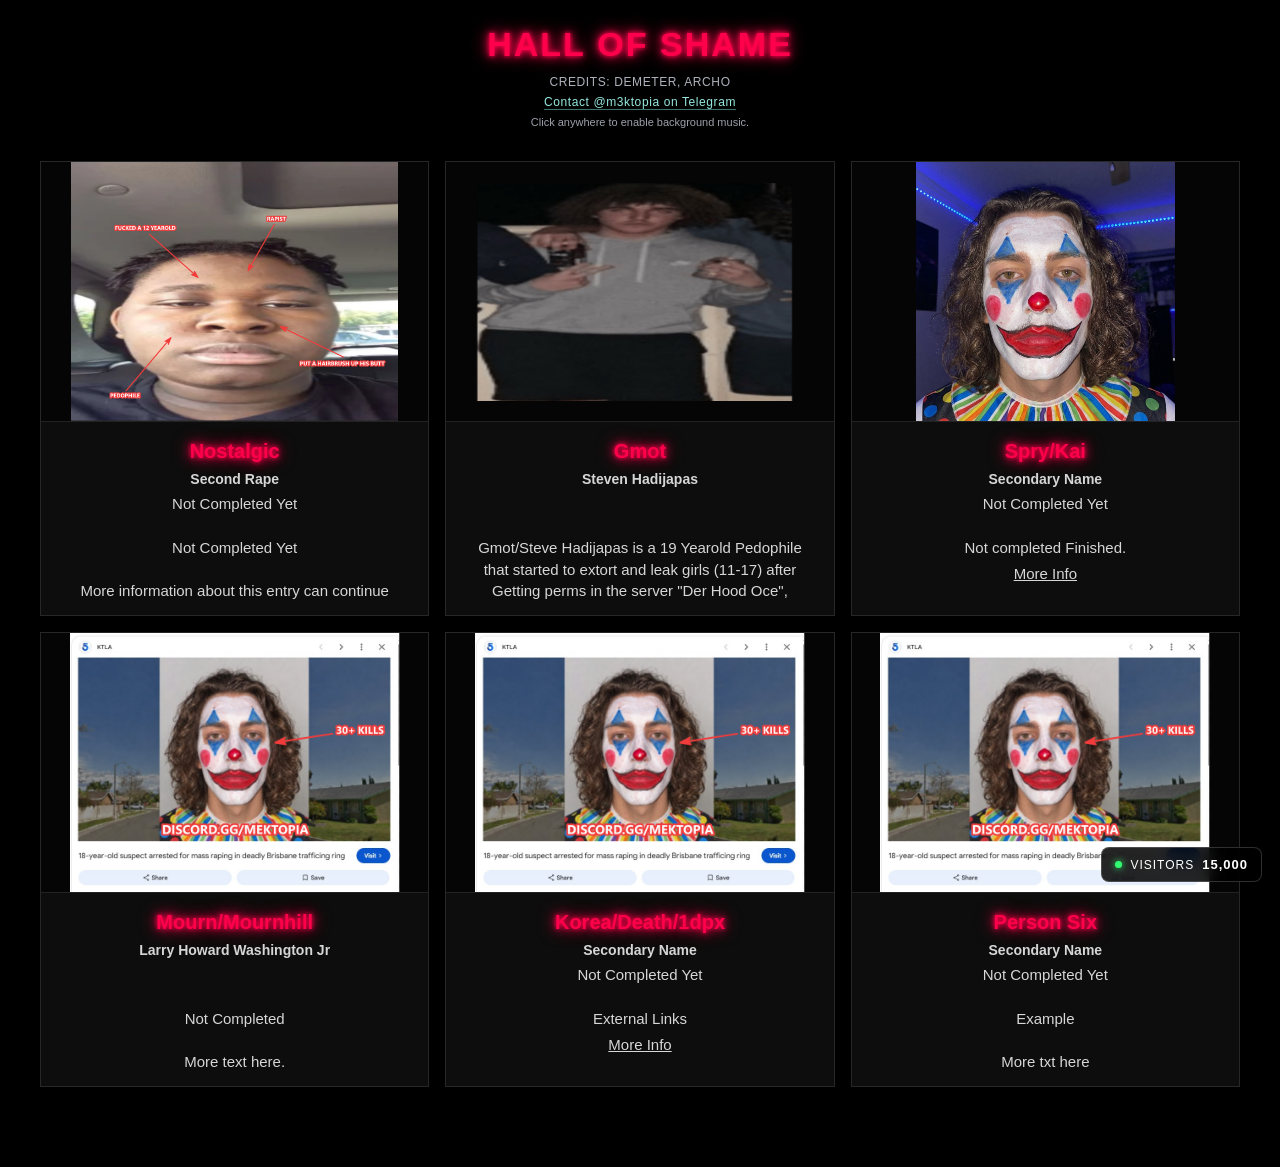
==== index.html @ 87ead7d9 "Update index.html" ====
<!DOCTYPE html>
<html lang="en">
<head>
  <meta charset="UTF-8" />
  <meta name="viewport" content="width=device-width, initial-scale=1.0" />
  <title>Hall of Shame</title>

  <style>
    * {
      box-sizing: border-box;
    }

    html {
      scroll-behavior: smooth;
    }

    body {
      margin: 0;
      background: #000;
      color: #d8d8d8;
      font-family: Arial, Helvetica, sans-serif;
    }

    .page {
      width: min(1200px, calc(100% - 40px));
      margin: 0 auto;
      padding: 25px 0 80px;
    }

    .page-title {
      text-align: center;
      color: #00f5b0;
      font-size: 34px;
      letter-spacing: 2px;
      font-weight: 700;
      margin: 0 0 8px;
    }

    .card-grid {
      display: grid;
      grid-template-columns: repeat(3, 1fr);
      gap: 16px;
    }

    .person-card {
      background: #0d0d0d;
      border: 1px solid #272727;
      height: 455px;
      overflow: hidden;

      display: flex;
      flex-direction: column;
    }

    .image-wrapper {
      width: 100%;
      height: 260px;
      background: #050505;

      display: flex;
      align-items: center;
      justify-content: center;

      overflow: hidden;
      border-bottom: 1px solid #222;
    }

    .image-wrapper img {
      width: 100%;
      height: 100%;
      object-fit: contain;
      display: block;
    }

    .person-content {
      flex: 1;
      min-height: 0;

      display: flex;
      flex-direction: column;

      padding: 14px 10px 8px;
    }

    .person-name {
      text-align: center;
      margin: 0 0 7px;
    }

    .person-name a {
      color: #00f5b0;
      font-size: 20px;
      font-weight: 700;
      text-decoration: underline;
    }

    .person-name a:hover {
      color: #66ffd3;
    }

    .real-name {
      text-align: center;
      font-size: 14px;
      font-weight: 700;
      margin-bottom: 6px;
      color: #d6d6d6;
    }

    /*
      SCROLLABLE DESCRIPTION AREA
    */

    .description {
      flex: 1;
      min-height: 0;

      overflow-y: auto;
      overflow-x: hidden;

      text-align: center;

      font-size: 15px;
      line-height: 1.45;

      padding: 0 14px 10px;

      color: #d7d7d7;

      scrollbar-width: thin;
      scrollbar-color: #444 transparent;
    }

    .description::-webkit-scrollbar {
      width: 7px;
    }

    .description::-webkit-scrollbar-track {
      background: transparent;
    }

    .description::-webkit-scrollbar-thumb {
      background: #444;
      border-radius: 8px;
    }

    .description::-webkit-scrollbar-thumb:hover {
      background: #5a5a5a;
    }

    /*
      LINKS INSIDE DESCRIPTION
    */

    .info-links {
      margin-top: 4px;
      padding-bottom: 3px;
    }

    .info-link {
      color: #d7d7d7;
      text-decoration: underline;
    }

    .info-link:hover {
      color: #ff4d8d;
    }

    .link-separator {
      color: #888;
      margin: 0 3px;
    }



    /* Flowing rainbow names: colour rotates smoothly through all hues. */
    .page-title, .person-name a {
      color: #41ffe1;
    }

    .person-name a {
      text-decoration-thickness: 1px;
      text-underline-offset: 3px;
    }

    .wave-letter {
      display: inline-block;
      white-space: pre;
      color: #41ffe1;
      text-shadow: 0 0 3px currentColor, 0 0 8px currentColor;
      animation: neon-wave 6s linear infinite;
      animation-delay: calc(var(--i) * -0.13s);
    }

    @keyframes neon-wave {
      from { filter: hue-rotate(0deg); }
      to   { filter: hue-rotate(360deg); }
    }

    /* Credits sit neatly under the title rather than at the bottom. */
    .site-meta {
      margin: 0 0 30px;
      text-align: center;
      line-height: 1.7;
      font-size: 12px;
      font-weight: 500;
      letter-spacing: 0.6px;
      color: #aeb2bc;
    }

    .site-meta p { margin: 0; }
    .site-meta a {
      color: #94e8df;
      text-decoration: none;
      border-bottom: 1px solid #3b746e;
      transition: color .2s, border-color .2s;
    }
    .site-meta a:hover {
      color: #f3fffd;
      border-color: currentColor;
    }

    .music-hint {
      display: none;
      margin: 8px 0 0;
      color: #9da0ab;
      font-size: 11px;
      letter-spacing: 0;
    }
    .music-hint.visible { display: block; }

    @media (prefers-reduced-motion: reduce) {
      .wave-letter { animation: none; }
    }


    /*
      RESPONSIVE
    */

    @media (max-width: 900px) {
      .card-grid {
        grid-template-columns: repeat(2, 1fr);
      }
    }

    @media (max-width: 600px) {
      .page {
        width: calc(100% - 20px);
      }

      .page-title {
        font-size: 27px;
      }

      .card-grid {
        grid-template-columns: 1fr;
      }
    }
    /* FIREWORKS BACKGROUND */



#fireworks {

    position: fixed;

    top: 0;

    left: 0;

    width: 100%;

    height: 100%;

    pointer-events: none;

    z-index: 0;

}



.page {

    position: relative;

    z-index: 1;

}
  /* CONTINUOUS NEON RAINBOW ANIMATION */

@keyframes rainbowCycle {
    0% {
        filter: hue-rotate(0deg);
    }

    100% {
        filter: hue-rotate(360deg);
    }
}

.page-title,
.person-name a {
    color: #ff004c !important;

    text-shadow:
        0 0 4px currentColor,
        0 0 10px currentColor,
        0 0 18px currentColor;

    animation: rainbowCycle 4s linear infinite !important;
}

/* Keep the rainbow animation running when hovering */

.person-name a:hover {
    animation: rainbowCycle 4s linear infinite !important;
}

/* Disable the previous letter-by-letter animation */

.page-title .wave-letter,
.person-name .wave-letter {
    animation: none !important;
    color: inherit !important;
    text-shadow: inherit;
}
  </style>
</head>

<body>
<canvas id="fireworks"></canvas>
  <main class="page">

    <h1 class="page-title rainbow-text">HALL OF SHAME</h1>
    <div class="site-meta">
      <p>CREDITS: DEMETER, ARCHO</p>
      <p><a href="https://t.me/m3ktopia" target="_blank" rel="noopener noreferrer">Contact @m3ktopia on Telegram</a></p>
      <p id="music-hint" class="music-hint" aria-live="polite"></p>
    </div>

    <!-- Keep music.mp3 next to index.html on GitHub Pages. No visible audio player. -->
    <audio id="background-music" src="music.mp3" autoplay loop preload="auto" hidden></audio>

    <section class="card-grid">


      <!-- PERSON 1 -->

      <article class="person-card">

        <div class="image-wrapper">
          <img
            src="person1.png"
            alt="Person 1"
          />
        </div>

        <div class="person-content">

          <h2 class="person-name">
            <a href="nostalgic.html">Nostalgic</a>
          </h2>

          <div class="real-name">
            Second Rape
          </div>

          <div class="description">

            Not Completed Yet

            <br><br>

            Not 
            Completed
            Yet

            <br><br>

            More information about this entry can continue here.

            <div class="info-links">
              <a class="info-link" href="nostalgic.html">More Info</a>
            </div>

          </div>

        </div>

      </article>



      <!-- PERSON 2 -->

      <article class="person-card">

        <div class="image-wrapper">
          <img
            src="person2.png"
            alt="Person 2"
          />
        </div>

        <div class="person-content">

          <h2 class="person-name">
            <a href="gmot.html">Gmot</a>
          </h2>

          <div class="real-name">
            Steven Hadijapas
          </div>

          <div class="description">

            

            <br><br>

            Gmot/Steve Hadijapas is a 19 Yearold Pedophile that started to extort and leak girls (11-17) after
            Getting perms in the server "Der Hood Oce", Abusing his power by threatening to hardban and leak girls if they don't do what he asks.

            <br><br>

            

            <div class="info-links">
              <a class="info-link" href="gmot.html">More Info</a>
            </div>

          </div>

        </div>

      </article>



      <!-- PERSON 3 -->

      <article class="person-card">

        <div class="image-wrapper">
          <img
            src="person3.png"
            alt="Person 3"
          />
        </div>

        <div class="person-content">

          <h2 class="person-name">
            <a href="atake.html">Spry/Kai </a>
          </h2>

          <div class="real-name">
            
            Secondary Name
          </div>

          <div class="description">

            Not Completed Yet

            <br><br>

            Not completed
            Finished.

            <div class="info-links">
              <a class="info-link" href="atake.html">More Info</a>
            </div>

          </div>

        </div>

      </article>



      <!-- PERSON 4 -->

      <article class="person-card">

        <div class="image-wrapper">
          <img
            src="person4.png"
            alt="Person 4"
          />
        </div>

        <div class="person-content">

          <h2 class="person-name">
            <a href="mourn-mournhill.html">Mourn/Mournhill</a>
          </h2>

          <div class="real-name">
          Larry Howard Washington Jr
          </div>

          <div class="description">

            

            <br><br>

            Not Completed

            <br><br>

            More text here.

            <div class="info-links">
              <a class="info-link" href="mourn-mournhill.html">More Info</a>
            </div>

          </div>

        </div>

      </article>



      <!-- PERSON 5 -->

      <article class="person-card">

        <div class="image-wrapper">
          <img
            src="person5.png"
            alt="Person 5"
          />
        </div>

        <div class="person-content">

          <h2 class="person-name">
            <a href="korea-death-1dpx.html">Korea/Death/1dpx</a>
          </h2>

          <div class="real-name">
            Secondary Name
          </div>

          <div class="description">

            Not Completed Yet

            <br><br>

            External Links

            <div class="info-links">
              <a class="info-link" href="korea-death-1dpx.html">More Info</a>
            </div>

          </div>

        </div>

      </article>



      <!-- PERSON 6 -->

      <article class="person-card">

        <div class="image-wrapper">
          <img
            src="person6.png"
            alt="Person 6"
          />
        </div>

        <div class="person-content">

          <h2 class="person-name">
            <a href="person6.html">Person Six</a>
          </h2>

          <div class="real-name">
            Secondary Name
          </div>

          <div class="description">

            Not Completed Yet

            <br><br>

            Example

            <br><br>

            More txt here

            <div class="info-links">
              <a class="info-link" href="person6.html">More Info</a>
            </div>

          </div>

        </div>

      </article>


    </section>


  </main>


  <script>
    // Browsers may prohibit autoplay with sound. If they do, any normal click
    // or keypress on this page retries playback; no bulky player is displayed.
    const backgroundMusic = document.getElementById('background-music');
    const musicHint = document.getElementById('music-hint');

    function showMusicHint(message) {
      musicHint.textContent = message;
      musicHint.classList.add('visible');
    }

    function clearMusicHint() {
      musicHint.textContent = '';
      musicHint.classList.remove('visible');
    }

    function stopListeningForPlayback() {
      document.removeEventListener('pointerdown', startMusic);
      document.removeEventListener('keydown', startMusic);
    }

    async function startMusic() {
      if (!backgroundMusic || !backgroundMusic.paused) return;
      try {
        await backgroundMusic.play();
        clearMusicHint();
        stopListeningForPlayback();
      } catch (error) {
        // A user gesture may be required; these listeners remain active.
        if (error.name === 'NotAllowedError') {
          showMusicHint('Click anywhere to enable background music.');
        } else if (error.name !== 'AbortError') {
          showMusicHint('Music unavailable: check that music.mp3 is uploaded next to index.html.');
        }
      }
    }

    if (backgroundMusic) {
      backgroundMusic.volume = 0.55;
      backgroundMusic.addEventListener('error', () => {
        showMusicHint('Music unavailable: check that music.mp3 is uploaded next to index.html.');
      });
      document.addEventListener('pointerdown', startMusic);
      document.addEventListener('keydown', startMusic);
      if (document.readyState === 'loading') {
        document.addEventListener('DOMContentLoaded', startMusic, { once: true });
      } else {
        startMusic();
      }
    }

    // Apply the moving colour wave only to the heading and profile names.
    document.querySelectorAll('.page-title, .person-name a').forEach(element => {
      const text = element.textContent.trim();
      if (!text) return;
      element.setAttribute('aria-label', text);
      element.textContent = '';
      Array.from(text).forEach((character, i) => {
        const letter = document.createElement('span');
        letter.className = 'wave-letter';
        letter.style.setProperty('--i', i);
        letter.textContent = character;
        letter.setAttribute('aria-hidden', 'true');
        element.appendChild(letter);
      });
    });
  </script>
  <script>
(() => {
    const canvas = document.getElementById("fireworks");
    const ctx = canvas.getContext("2d");

    let particles = [];
    let rockets = [];

    function resize() {
        canvas.width = window.innerWidth;
        canvas.height = window.innerHeight;
    }

    window.addEventListener("resize", resize);
    resize();

    function launchFirework() {
        rockets.push({
            x: Math.random() * canvas.width,
            y: canvas.height,
            targetY: Math.random() * canvas.height * 0.55 + 40,
            speed: Math.random() * 3 + 5,
            hue: Math.random() * 360
        });
    }

    function explode(x, y, hue) {
        const count = 70;

        for (let i = 0; i < count; i++) {
            const angle = (Math.PI * 2 * i) / count;
            const speed = Math.random() * 3 + 1;

            particles.push({
                x,
                y,
                vx: Math.cos(angle) * speed,
                vy: Math.sin(angle) * speed,
                life: 1,
                decay: Math.random() * 0.008 + 0.009,
                hue,
                size: Math.random() * 2 + 1
            });
        }
    }

    function animate() {
        ctx.clearRect(0, 0, canvas.width, canvas.height);

        rockets.forEach((rocket, index) => {
            rocket.y -= rocket.speed;

            ctx.fillStyle = `hsl(${rocket.hue}, 100%, 70%)`;

            ctx.beginPath();
            ctx.arc(rocket.x, rocket.y, 2, 0, Math.PI * 2);
            ctx.fill();

            if (rocket.y <= rocket.targetY) {
                explode(rocket.x, rocket.y, rocket.hue);
                rockets.splice(index, 1);
            }
        });

        particles.forEach((p, index) => {
            p.x += p.vx;
            p.y += p.vy;

            p.vy += 0.025;

            p.vx *= 0.985;
            p.vy *= 0.985;

            p.life -= p.decay;

            ctx.globalAlpha = Math.max(p.life, 0);

            ctx.fillStyle = `hsl(${p.hue}, 100%, 65%)`;

            ctx.shadowBlur = 12;
            ctx.shadowColor = ctx.fillStyle;

            ctx.beginPath();
            ctx.arc(p.x, p.y, p.size, 0, Math.PI * 2);
            ctx.fill();

            if (p.life <= 0) {
                particles.splice(index, 1);
            }
        });

        ctx.globalAlpha = 1;
        ctx.shadowBlur = 0;

        requestAnimationFrame(animate);
    }

    setInterval(launchFirework, 1200);

    animate();
})();
</script>
<!-- LIVE VISITOR COUNTER -->
<div id="visitor-counter">
  <span class="visitor-dot"></span>
  <span>VISITORS</span>
  <strong id="visitor-count">15,000</strong>
</div>

<style>
  #visitor-counter {
    position: fixed;
    right: 18px;
    bottom: 18px;
    z-index: 999999;

    display: flex;
    align-items: center;
    gap: 8px;

    background: rgba(0, 0, 0, 0.85);
    border: 1px solid rgba(255, 255, 255, 0.18);
    border-radius: 8px;

    padding: 9px 13px;

    color: white;
    font-family: Arial, sans-serif;
    font-size: 12px;
    letter-spacing: 1px;

    backdrop-filter: blur(8px);
  }

  #visitor-count {
    font-size: 13px;
    color: #ffffff;
  }

  .visitor-dot {
    width: 7px;
    height: 7px;
    background: #32ff72;
    border-radius: 50%;
    box-shadow: 0 0 7px #32ff72;
  }
</style>

<script>
(function () {
  const countDisplay = document.getElementById("visitor-count");

  const namespace = "saveahairbrush.com";
  const action = "view";
  const key = "total-site-visitors";

  const baseURL =
    "https://counterapi.com/api/" +
    namespace + "/" +
    action + "/" +
    key;

  // Register this visit
  const xhr = new XMLHttpRequest();

  xhr.open(
    "GET",
    baseURL + "?startNumber=15000&unique=true"
  );

  xhr.responseType = "json";

  xhr.onload = function () {
    if (xhr.response && xhr.response.value !== undefined) {
      countDisplay.textContent =
        Number(xhr.response.value).toLocaleString();
    }
  };

  xhr.send();

  // Refresh displayed total every 5 seconds
  // without adding another visit.
  setInterval(function () {
    const update = new XMLHttpRequest();

    update.open(
      "GET",
      baseURL +
        "?startNumber=15000&unique=true&readOnly=true"
    );

    update.responseType = "json";

    update.onload = function () {
      if (update.response && update.response.value !== undefined) {
        countDisplay.textContent =
          Number(update.response.value).toLocaleString();
      }
    };

    update.send();
  }, 5000);
})();
</script>
</body>
</html>
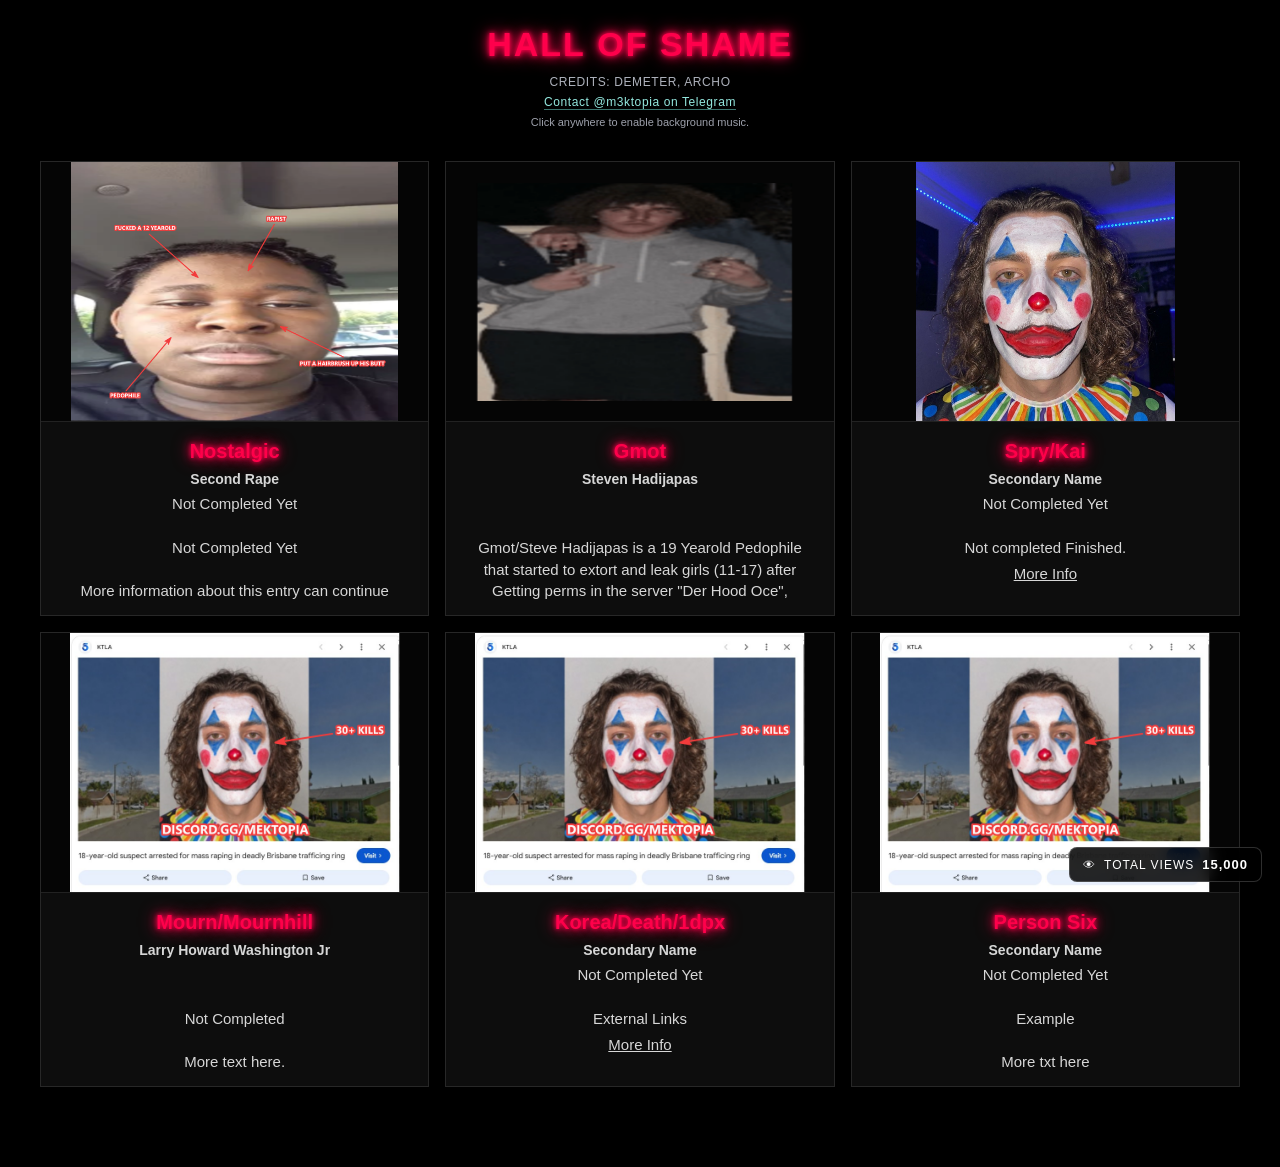
==== commit 4ec51d96: "Update visitor counter display text and icon" ====
--- a/index.html
+++ b/index.html
@@ -788,8 +788,8 @@
 </script>
 <!-- LIVE VISITOR COUNTER -->
 <div id="visitor-counter">
-  <span class="visitor-dot"></span>
-  <span>VISITORS</span>
+  <span>👁</span>
+  <span>TOTAL VIEWS</span>
   <strong id="visitor-count">15,000</strong>
 </div>
 
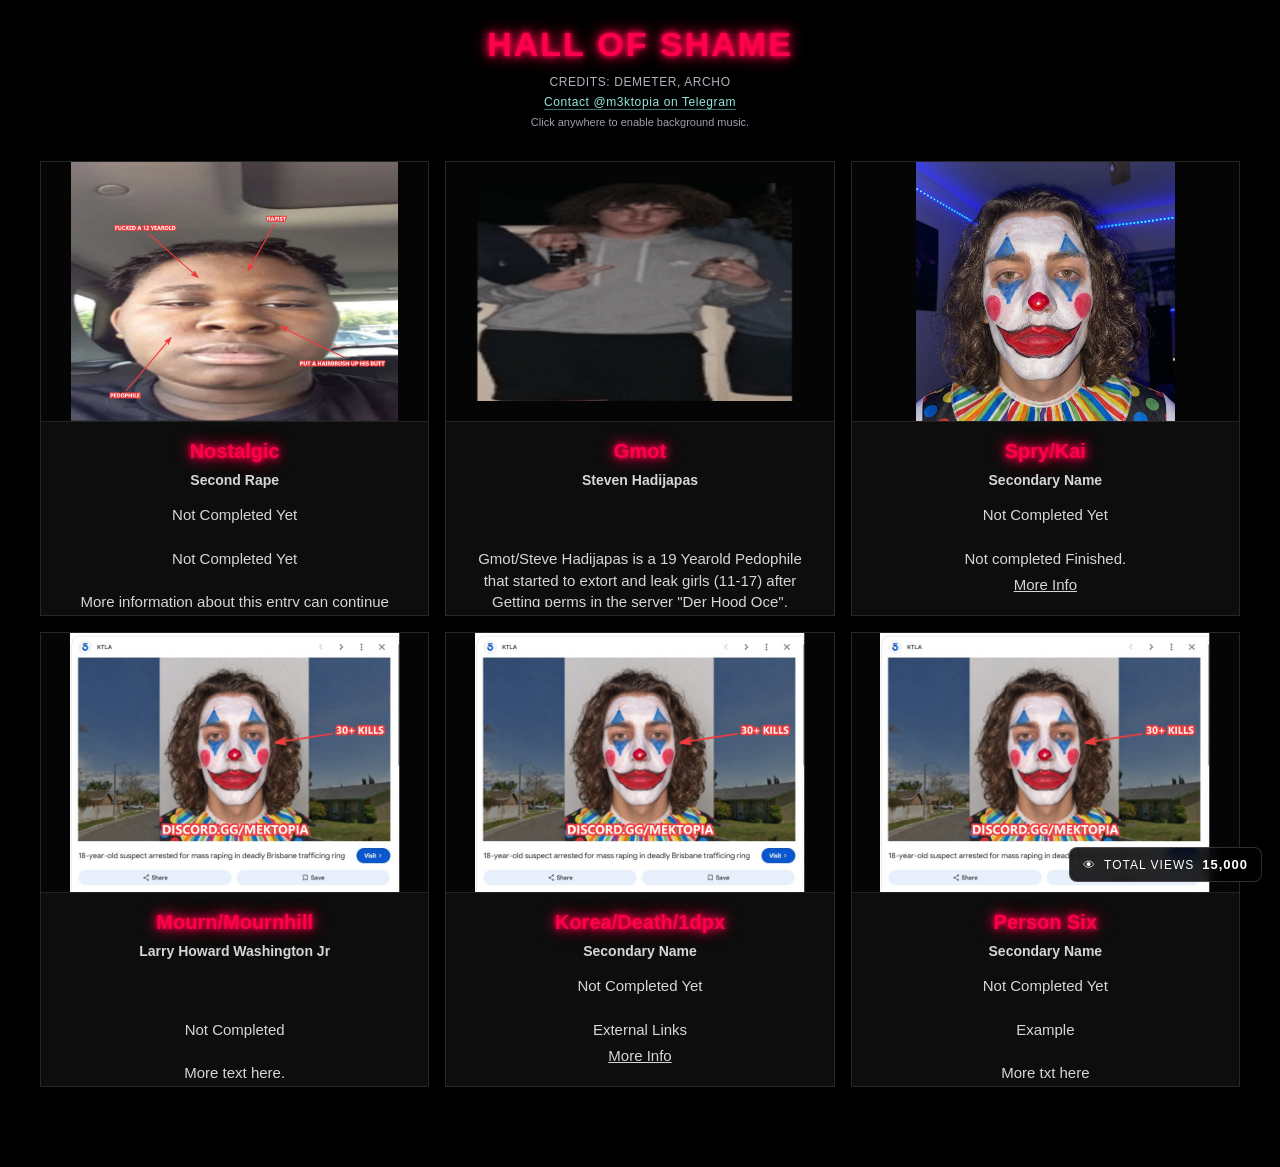
==== commit 16470b1b: "Add CSS styles for person content and description" ====
--- a/index.html
+++ b/index.html
@@ -324,6 +324,20 @@
     animation: none !important;
     color: inherit !important;
     text-shadow: inherit;
+}
+.person-content {
+    height: auto !important;
+    min-height: 0 !important;
+}
+
+.person-name,
+.real-name {
+    margin-bottom: 8px !important;
+}
+
+.description {
+    margin-top: 8px !important;
+    padding-top: 0 !important;
 }
   </style>
 </head>
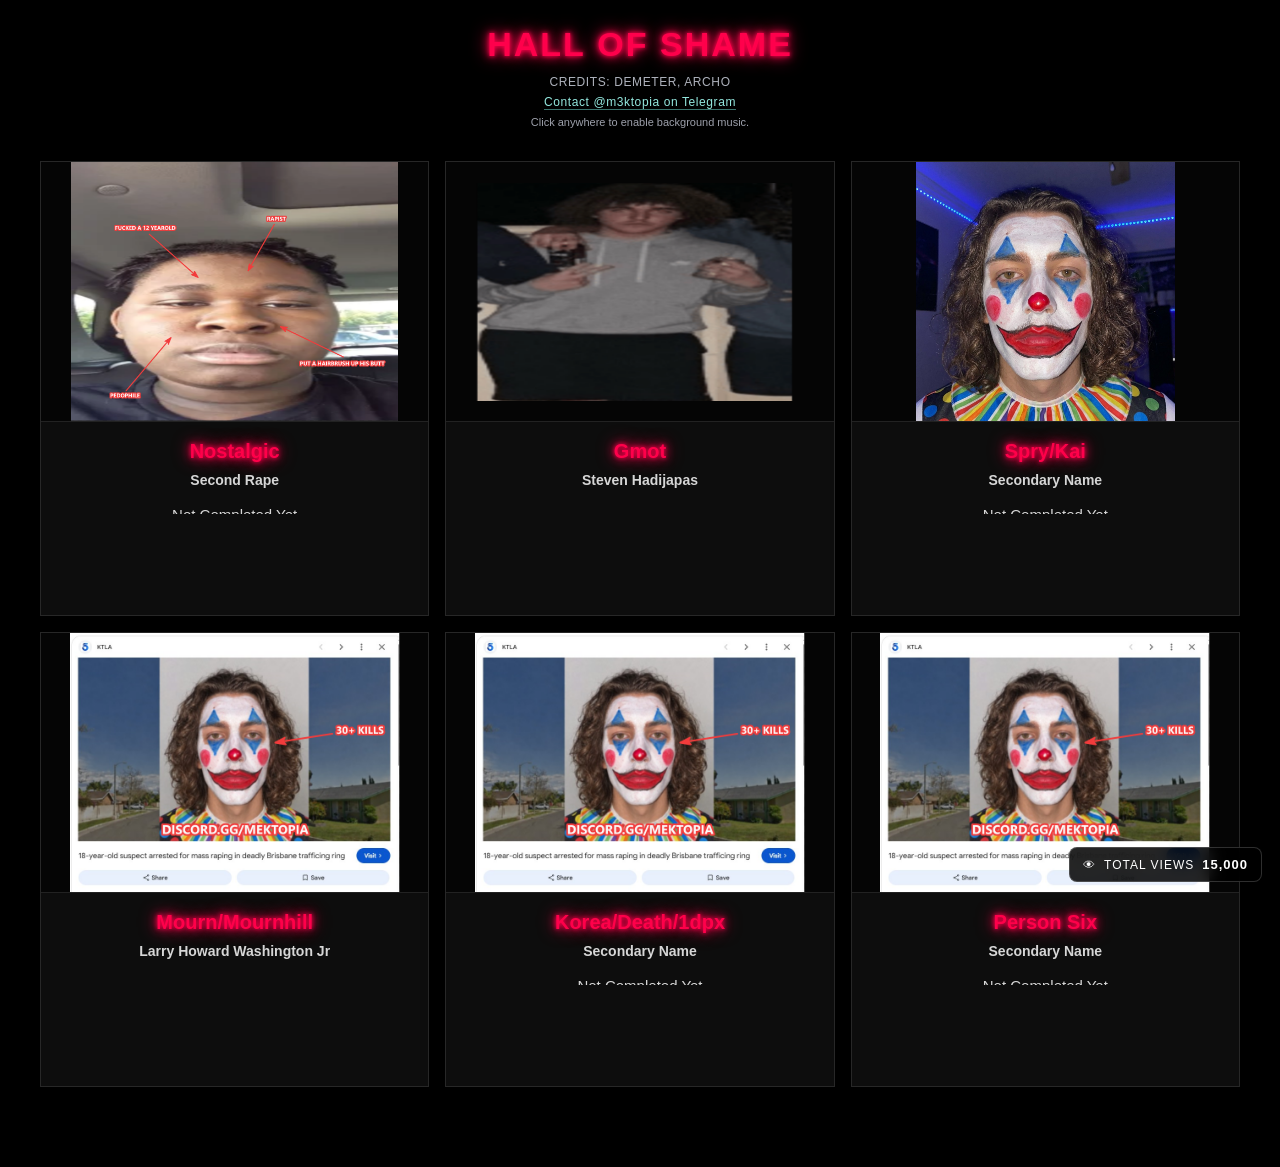
==== commit ddbff6e1: "Update index.html" ====
--- a/index.html
+++ b/index.html
@@ -73,7 +73,7 @@
     }
 
     .person-content {
-      flex: 1;
+      flex: 0;
       min-height: 0;
 
       display: flex;
@@ -339,6 +339,7 @@
     margin-top: 8px !important;
     padding-top: 0 !important;
 }
+    
   </style>
 </head>
 
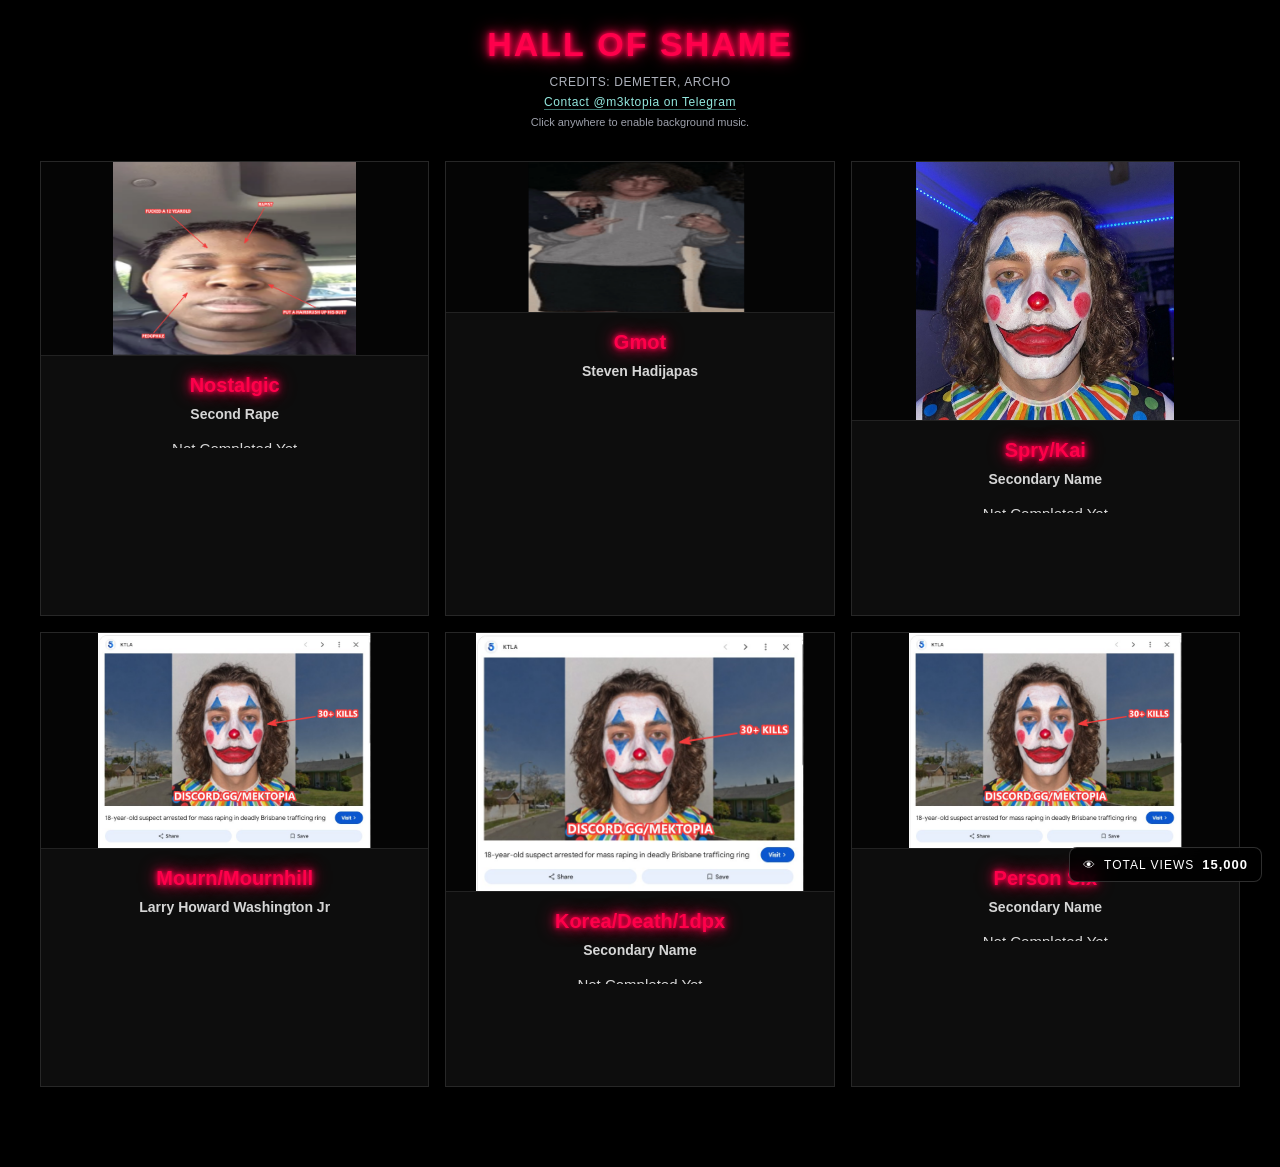
==== commit 29e83515: "Update index.html" ====
--- a/index.html
+++ b/index.html
@@ -73,7 +73,7 @@
     }
 
     .person-content {
-      flex: 0;
+      flex: 0 0 auto;
       min-height: 0;
 
       display: flex;
@@ -111,7 +111,7 @@
     */
 
     .description {
-      flex: 1;
+      flex: 0;
       min-height: 0;
 
       overflow-y: auto;
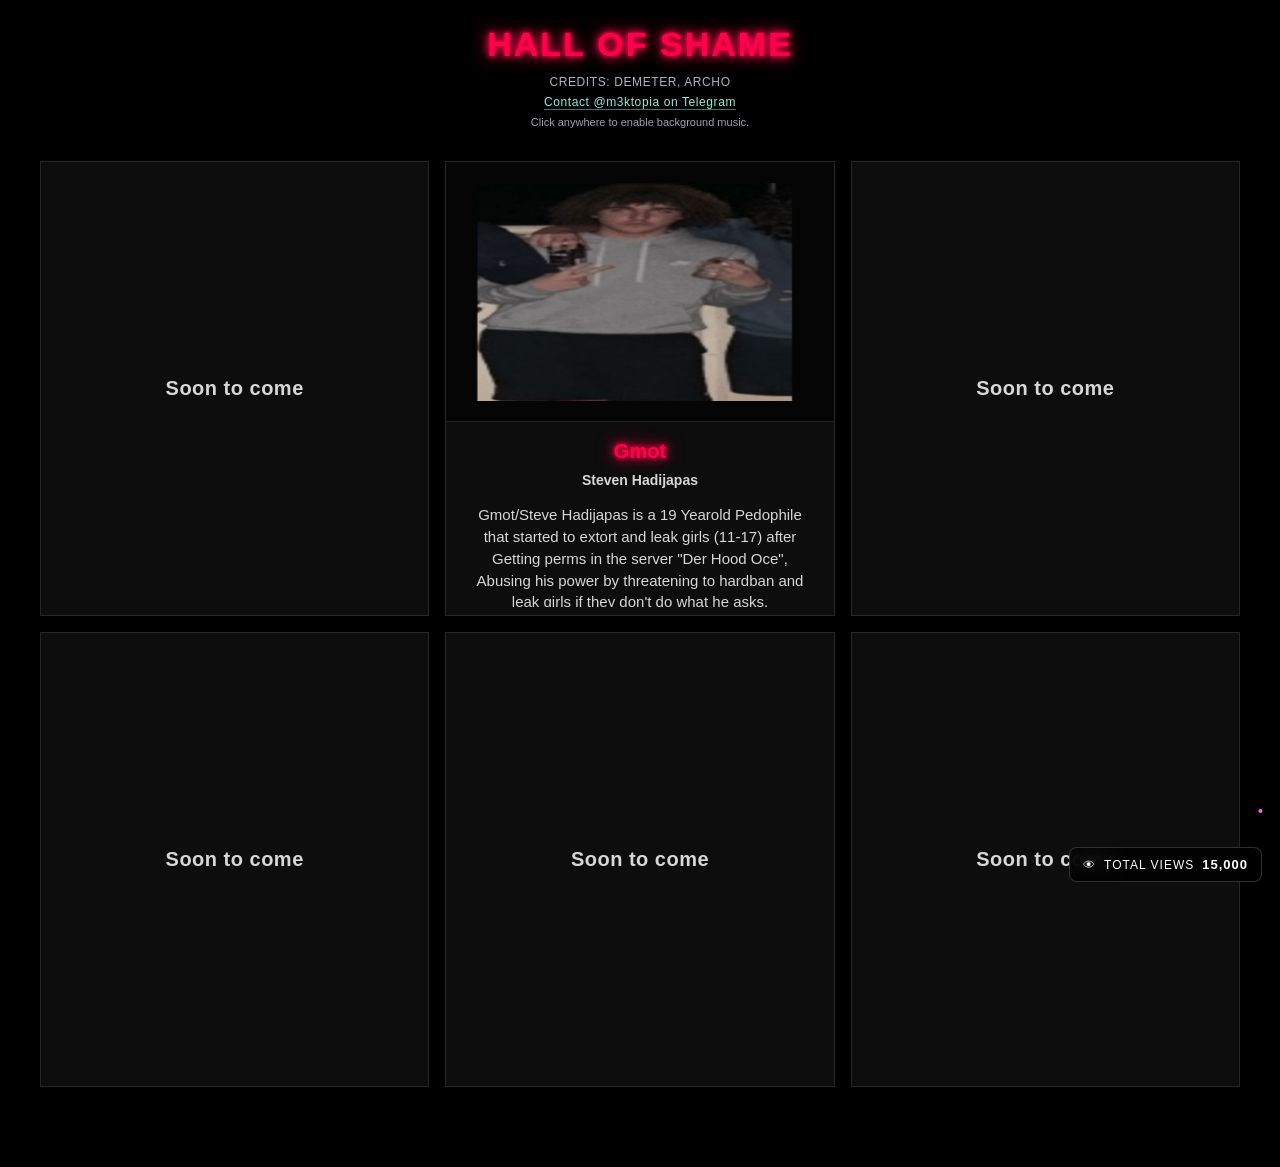
==== commit b717496a: "Add files via upload" ====
--- a/index.html
+++ b/index.html
@@ -73,7 +73,7 @@
     }
 
     .person-content {
-      flex: 0 0 auto;
+      flex: 1;
       min-height: 0;
 
       display: flex;
@@ -111,7 +111,7 @@
     */
 
     .description {
-      flex: 0;
+      flex: 1;
       min-height: 0;
 
       overflow-y: auto;
@@ -340,6 +340,22 @@
     padding-top: 0 !important;
 }
     
+
+    .soon-card {
+      display: flex;
+      align-items: center;
+      justify-content: center;
+    }
+
+    .soon-to-come {
+      width: 100%;
+      text-align: center;
+      color: #d7d7d7;
+      font-size: 20px;
+      font-weight: 700;
+      letter-spacing: 0.5px;
+    }
+
   </style>
 </head>
 
@@ -362,47 +378,8 @@
 
       <!-- PERSON 1 -->
 
-      <article class="person-card">
-
-        <div class="image-wrapper">
-          <img
-            src="person1.png"
-            alt="Person 1"
-          />
-        </div>
-
-        <div class="person-content">
-
-          <h2 class="person-name">
-            <a href="nostalgic.html">Nostalgic</a>
-          </h2>
-
-          <div class="real-name">
-            Second Rape
-          </div>
-
-          <div class="description">
-
-            Not Completed Yet
-
-            <br><br>
-
-            Not 
-            Completed
-            Yet
-
-            <br><br>
-
-            More information about this entry can continue here.
-
-            <div class="info-links">
-              <a class="info-link" href="nostalgic.html">More Info</a>
-            </div>
-
-          </div>
-
-        </div>
-
+      <article class="person-card soon-card">
+        <div class="soon-to-come">Soon to come</div>
       </article>
 
 
@@ -432,8 +409,6 @@
 
             
 
-            <br><br>
-
             Gmot/Steve Hadijapas is a 19 Yearold Pedophile that started to extort and leak girls (11-17) after
             Getting perms in the server "Der Hood Oce", Abusing his power by threatening to hardban and leak girls if they don't do what he asks.
 
@@ -455,174 +430,32 @@
 
       <!-- PERSON 3 -->
 
-      <article class="person-card">
-
-        <div class="image-wrapper">
-          <img
-            src="person3.png"
-            alt="Person 3"
-          />
-        </div>
-
-        <div class="person-content">
-
-          <h2 class="person-name">
-            <a href="atake.html">Spry/Kai </a>
-          </h2>
-
-          <div class="real-name">
-            
-            Secondary Name
-          </div>
-
-          <div class="description">
-
-            Not Completed Yet
-
-            <br><br>
-
-            Not completed
-            Finished.
-
-            <div class="info-links">
-              <a class="info-link" href="atake.html">More Info</a>
-            </div>
-
-          </div>
-
-        </div>
-
+      <article class="person-card soon-card">
+        <div class="soon-to-come">Soon to come</div>
       </article>
 
 
 
       <!-- PERSON 4 -->
 
-      <article class="person-card">
-
-        <div class="image-wrapper">
-          <img
-            src="person4.png"
-            alt="Person 4"
-          />
-        </div>
-
-        <div class="person-content">
-
-          <h2 class="person-name">
-            <a href="mourn-mournhill.html">Mourn/Mournhill</a>
-          </h2>
-
-          <div class="real-name">
-          Larry Howard Washington Jr
-          </div>
-
-          <div class="description">
-
-            
-
-            <br><br>
-
-            Not Completed
-
-            <br><br>
-
-            More text here.
-
-            <div class="info-links">
-              <a class="info-link" href="mourn-mournhill.html">More Info</a>
-            </div>
-
-          </div>
-
-        </div>
-
+      <article class="person-card soon-card">
+        <div class="soon-to-come">Soon to come</div>
       </article>
 
 
 
       <!-- PERSON 5 -->
 
-      <article class="person-card">
-
-        <div class="image-wrapper">
-          <img
-            src="person5.png"
-            alt="Person 5"
-          />
-        </div>
-
-        <div class="person-content">
-
-          <h2 class="person-name">
-            <a href="korea-death-1dpx.html">Korea/Death/1dpx</a>
-          </h2>
-
-          <div class="real-name">
-            Secondary Name
-          </div>
-
-          <div class="description">
-
-            Not Completed Yet
-
-            <br><br>
-
-            External Links
-
-            <div class="info-links">
-              <a class="info-link" href="korea-death-1dpx.html">More Info</a>
-            </div>
-
-          </div>
-
-        </div>
-
+      <article class="person-card soon-card">
+        <div class="soon-to-come">Soon to come</div>
       </article>
 
 
 
       <!-- PERSON 6 -->
 
-      <article class="person-card">
-
-        <div class="image-wrapper">
-          <img
-            src="person6.png"
-            alt="Person 6"
-          />
-        </div>
-
-        <div class="person-content">
-
-          <h2 class="person-name">
-            <a href="person6.html">Person Six</a>
-          </h2>
-
-          <div class="real-name">
-            Secondary Name
-          </div>
-
-          <div class="description">
-
-            Not Completed Yet
-
-            <br><br>
-
-            Example
-
-            <br><br>
-
-            More txt here
-
-            <div class="info-links">
-              <a class="info-link" href="person6.html">More Info</a>
-            </div>
-
-          </div>
-
-        </div>
-
+      <article class="person-card soon-card">
+        <div class="soon-to-come">Soon to come</div>
       </article>
 
 
@@ -905,4 +738,4 @@
 })();
 </script>
 </body>
-</html>
+</html>
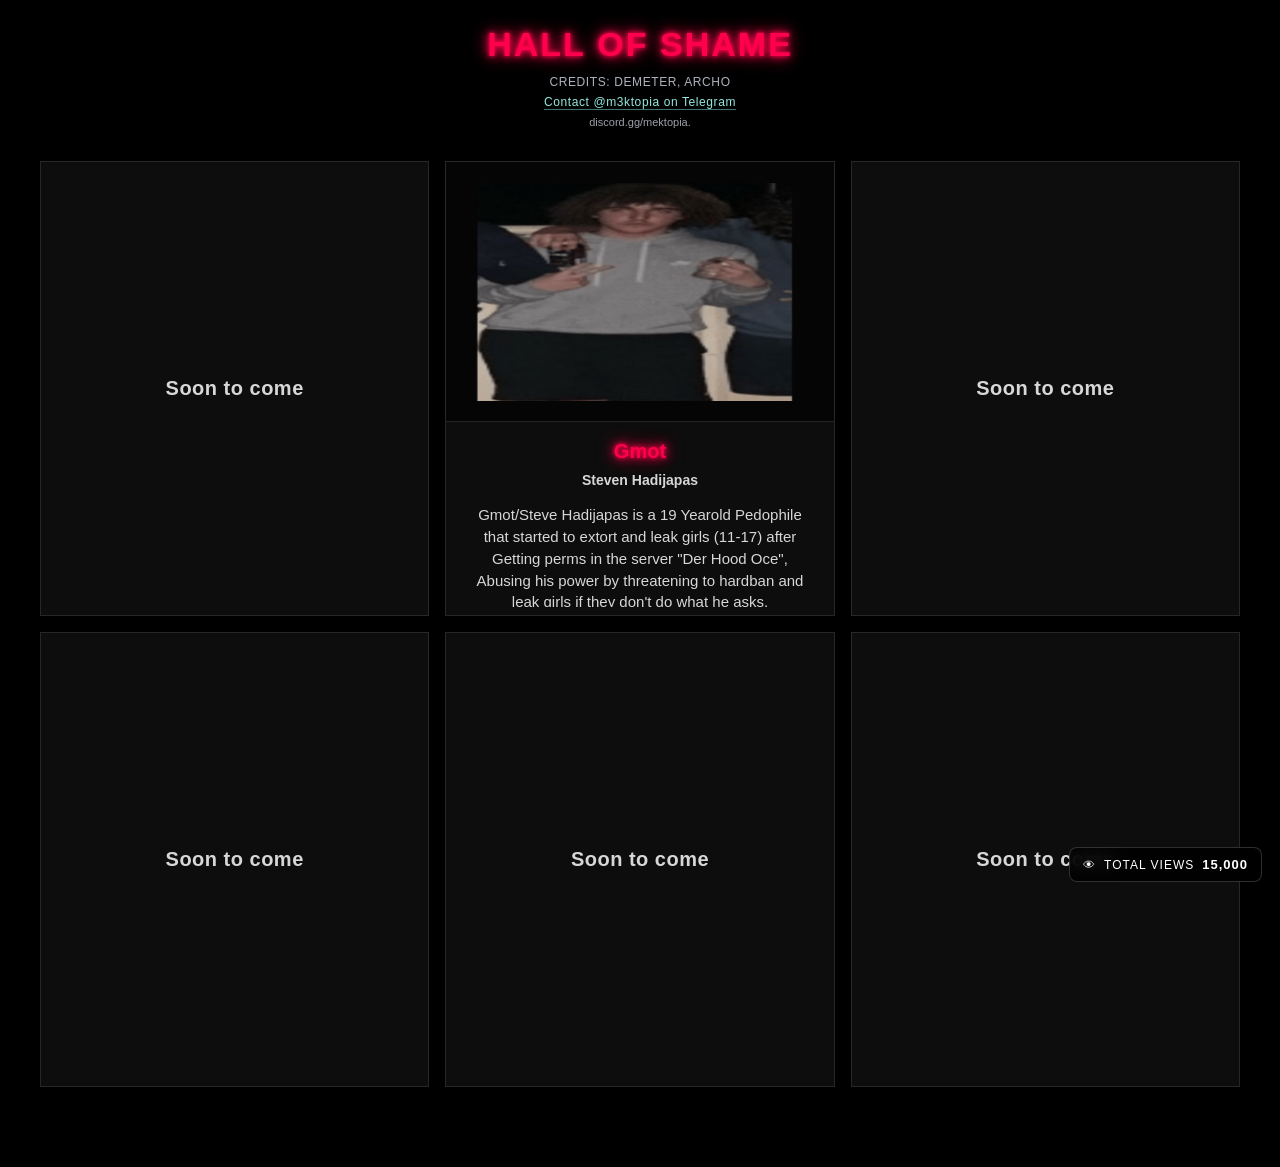
==== commit 13c911ba: "Update index.html" ====
--- a/index.html
+++ b/index.html
@@ -495,7 +495,7 @@
       } catch (error) {
         // A user gesture may be required; these listeners remain active.
         if (error.name === 'NotAllowedError') {
-          showMusicHint('Click anywhere to enable background music.');
+          showMusicHint('discord.gg/mektopia.');
         } else if (error.name !== 'AbortError') {
           showMusicHint('Music unavailable: check that music.mp3 is uploaded next to index.html.');
         }
@@ -738,4 +738,4 @@
 })();
 </script>
 </body>
-</html>+</html>
